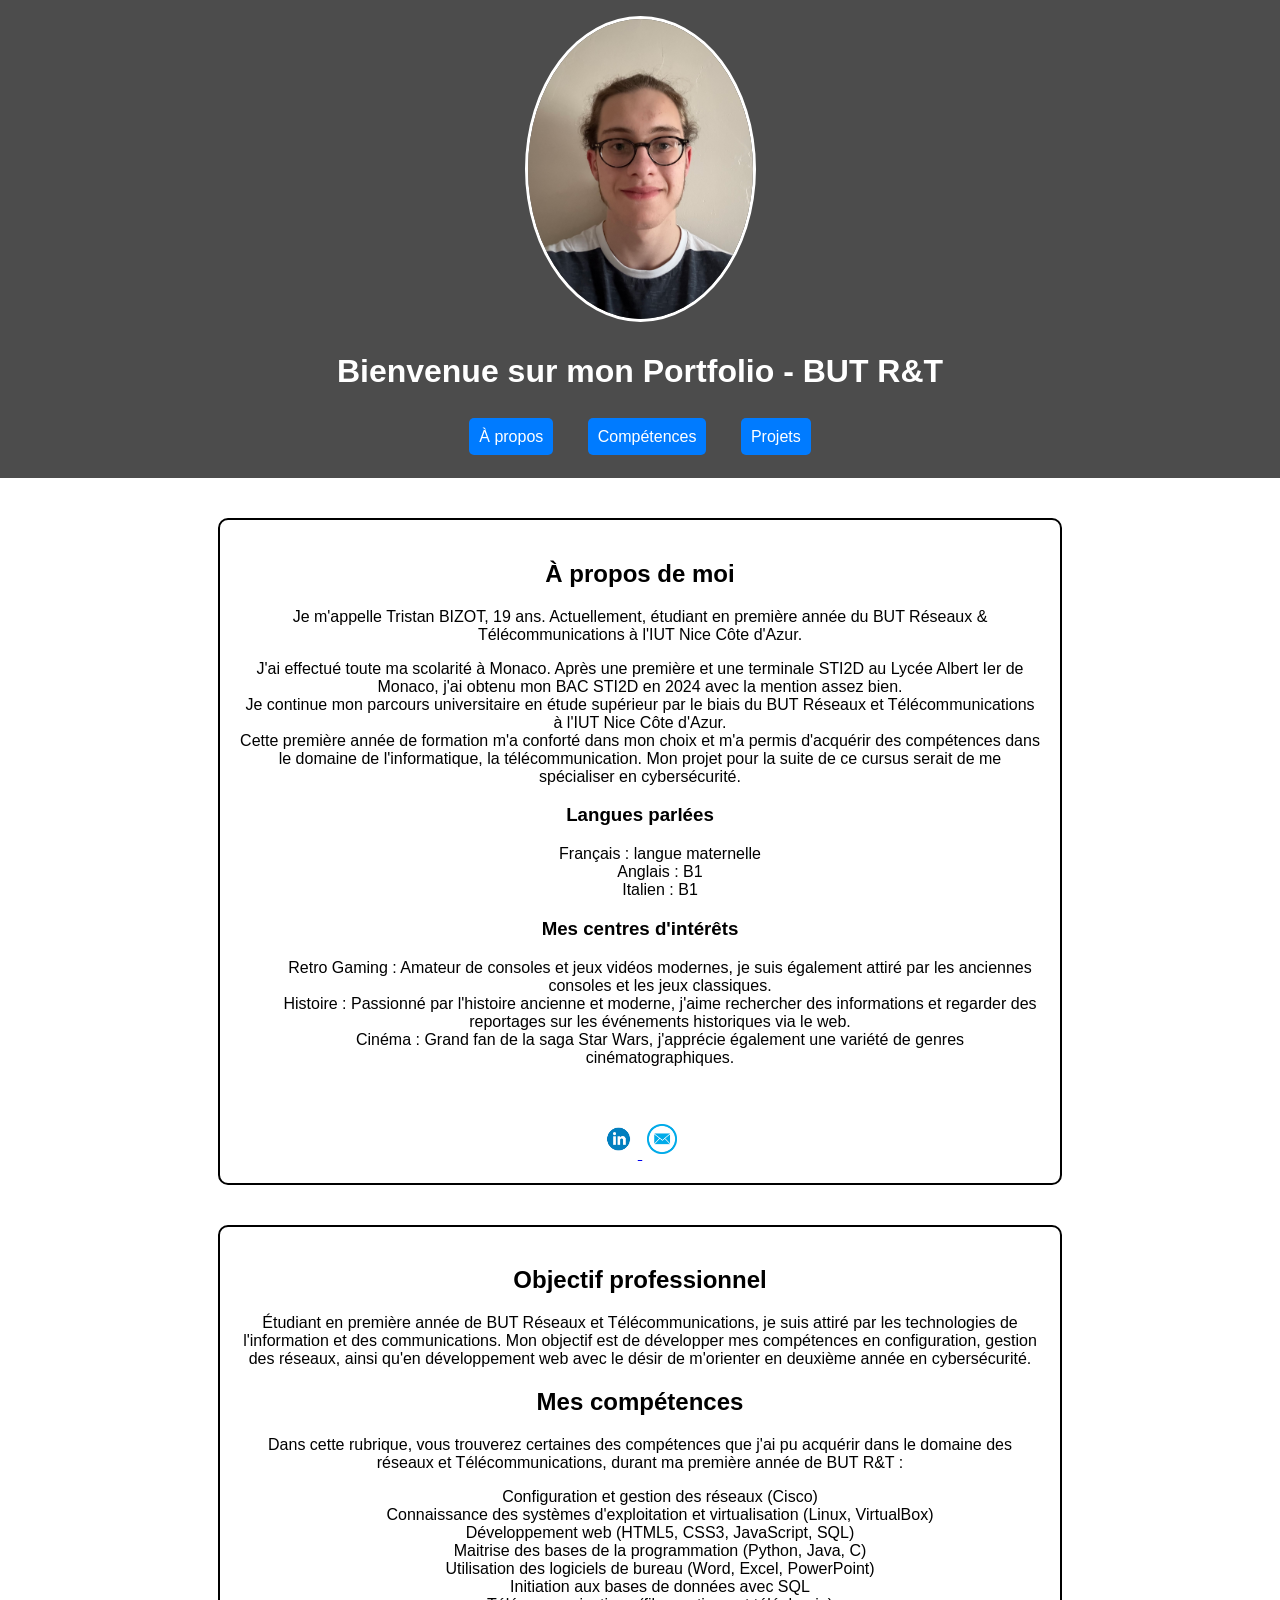
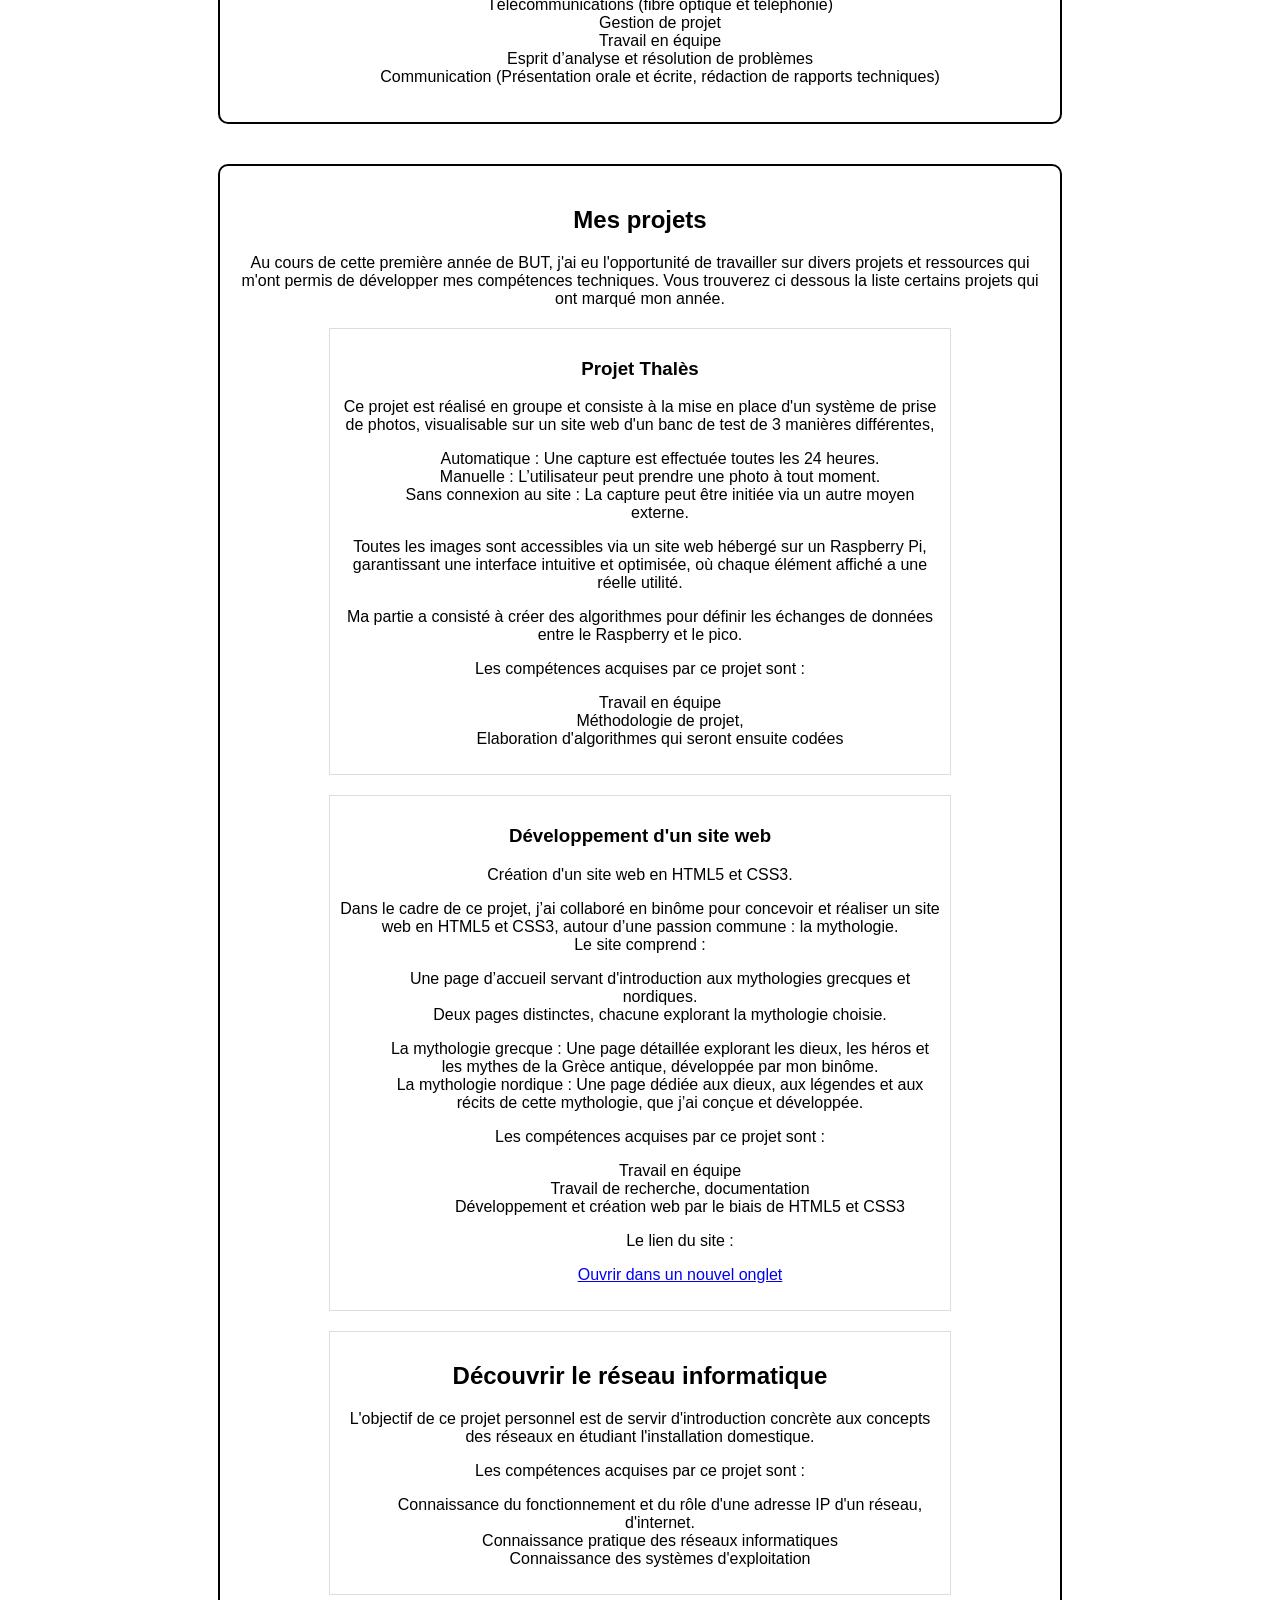
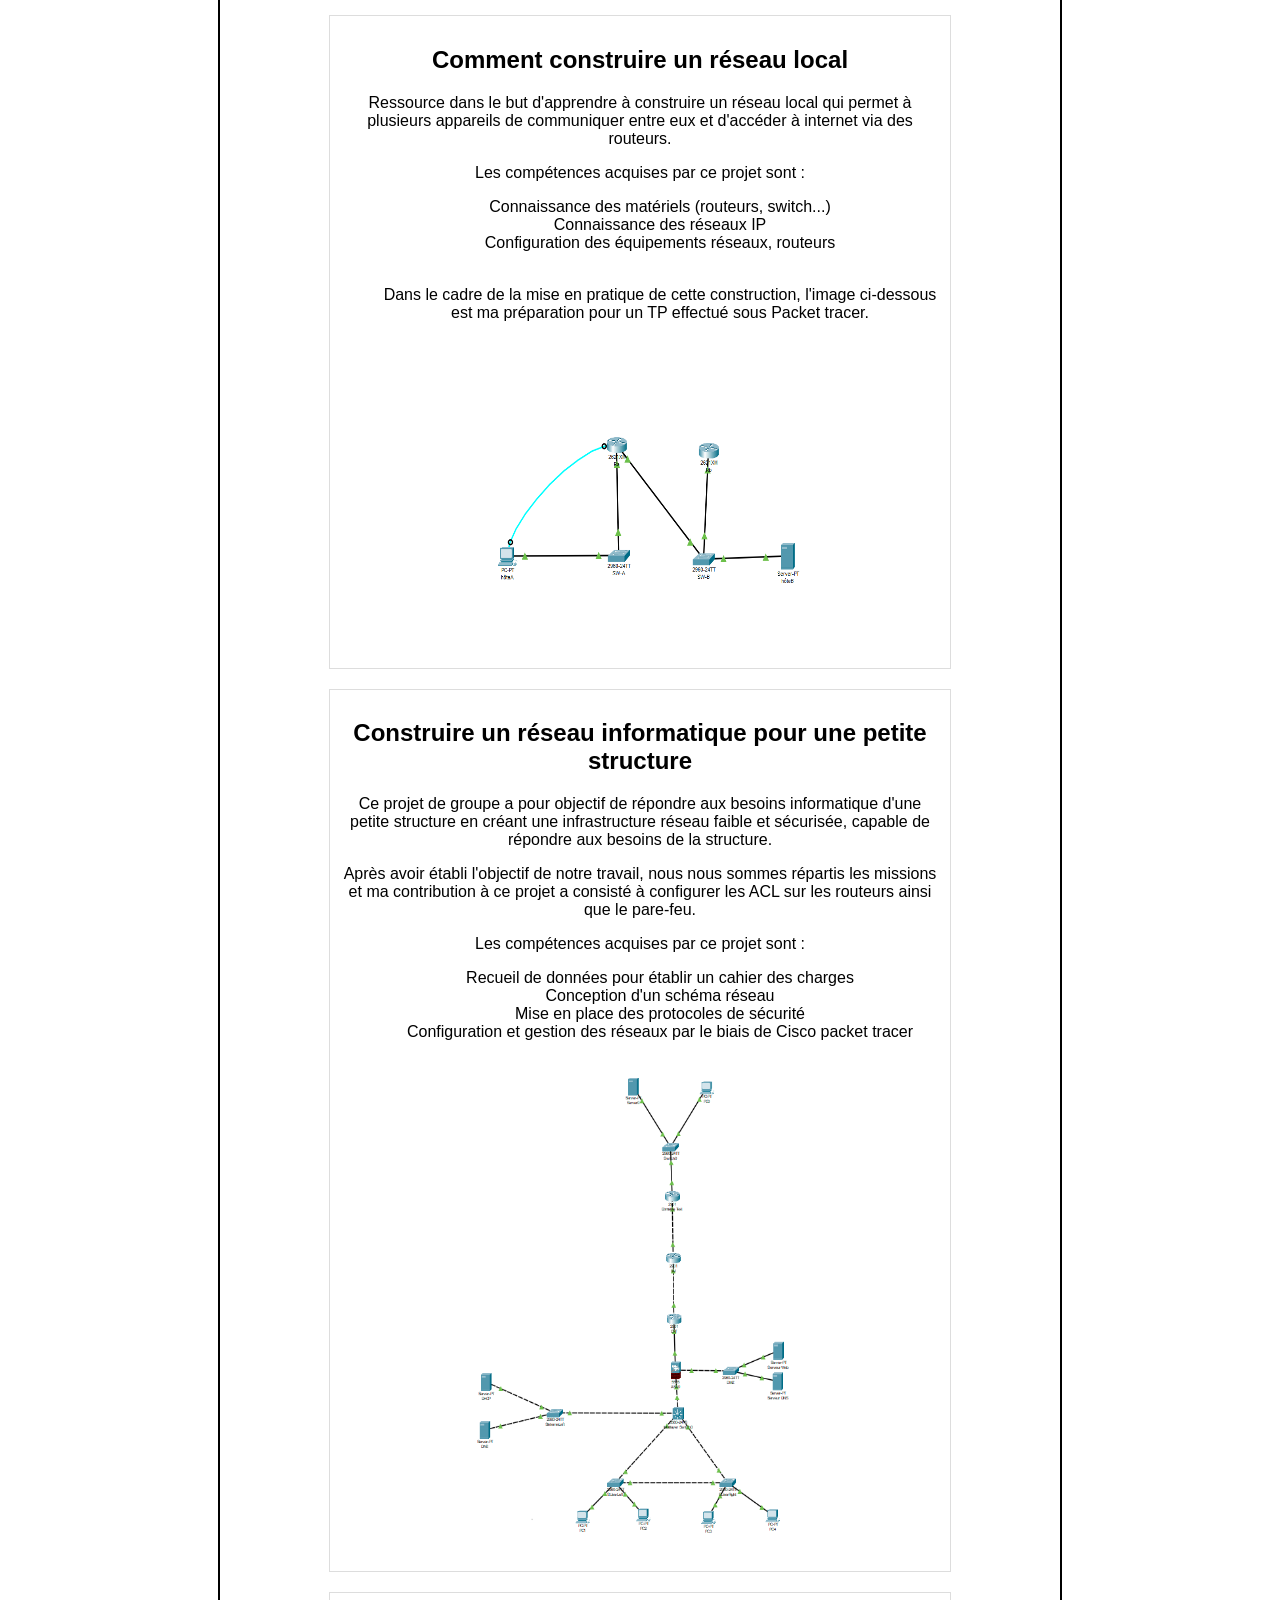
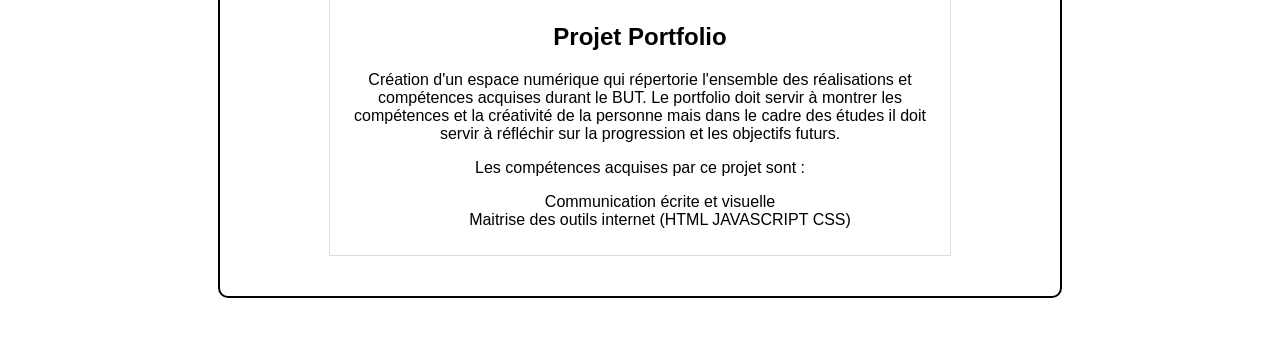
==== SAE25/index.html @ 33246bfd "Add files via upload" ====
<!DOCTYPE html>
<html lang="fr">
<head>
    <meta charset="UTF-8">
    <meta name="viewport" content="width=device-width, initial-scale=1.0">
    <title>Portfolio - BUT R&T</title>
    <link rel="stylesheet" href="Portfolio.css">
</head>
<body>
    <header>
        <div class="profile-container">
            <img src="Profil.jpg" alt="Photo de profil" class="profile-pic">
            <h1>Bienvenue sur mon Portfolio - BUT R&T</h1>
        </div>
        <nav>
            <ul>
                <li><a href="#about">À propos</a></li>
                <li><a href="#skills">Compétences</a></li>
                <li><a href="#projects">Projets</a></li>
                
            </ul>
        </nav>
    </header>

    <!-- Sections principales -->
    <section id="about">
        <h2>À propos de moi</h2>
        <p>Je m'appelle Tristan BIZOT, 19 ans.
            Actuellement, étudiant en première année du BUT Réseaux & Télécommunications à l'IUT Nice Côte d'Azur.<br>
            <p>J'ai effectué toute ma scolarité à Monaco. Après une première et une terminale STI2D au Lycée Albert Ier de Monaco, j'ai obtenu mon BAC STI2D en 2024 avec la mention assez bien.<br>
            Je continue mon parcours universitaire en étude supérieur par le biais du BUT Réseaux et Télécommunications à l'IUT Nice Côte d'Azur.<br>
            Cette première année de formation m'a conforté dans mon choix et m'a permis d'acquérir des compétences dans le domaine de l'informatique, la télécommunication. 
            Mon projet pour la suite de ce cursus serait de me spécialiser en cybersécurité.
            </p>
            <h3>Langues parlées</h3>
            <ul style="list-style-type: none;">
                <li>Français : langue maternelle</li>
                <li>Anglais : B1</li>
                <li>Italien : B1</li>
            </ul>
            <h3>Mes centres d'intérêts</h3>
            <ul style="list-style-type: none;">
                <li>Retro Gaming : Amateur de consoles et jeux vidéos modernes, je suis également attiré par les anciennes consoles et les jeux classiques.</li>
                <li>Histoire : Passionné par l'histoire ancienne et moderne, j'aime rechercher des informations et regarder des reportages sur les événements historiques via le web.</li>
                <li>Cinéma : Grand fan de la saga Star Wars, j'apprécie également une variété de genres cinématographiques.</li>
            </ul>
            <br><br>
            <a href="https://www.linkedin.com/in/tristan-bizot-b818a032b/" target="_blank">
                <img src="logo_Linkedin.png" alt="Logo LinkedIn" class="logo">
            </a>
            <a href="mailto:tristan.bizot@etu.unice.fr">
                <img src="logo_Email.png" alt="Logo Email" class="logo">
            </a>
            <br>
    </section>

    <section id="skills">
        <h2>Objectif professionnel</h2>
        <p>Étudiant en première année de BUT Réseaux et Télécommunications, je suis attiré par les technologies de l'information et des communications. 
            Mon objectif est de développer mes compétences en configuration, gestion des réseaux, ainsi qu'en développement web avec le désir de m'orienter en deuxième année
            en cybersécurité.  
        </p>
        <h2>Mes compétences</h2>
        <p>Dans cette rubrique, vous trouverez certaines des compétences que j'ai pu acquérir dans le domaine des réseaux et Télécommunications, durant ma première année de BUT R&T :</p>
        <ul style="list-style-type: none;">
            <li>Configuration et gestion des réseaux (Cisco)</li>
            <li>Connaissance des systèmes d'exploitation et virtualisation (Linux, VirtualBox)</li>
            <li> Développement web (HTML5, CSS3, JavaScript, SQL)</li>
            <li> Maitrise des bases de la programmation (Python, Java, C)</li>
            <li> Utilisation des logiciels de bureau (Word, Excel, PowerPoint)</li>
          <li>Initiation aux bases de données avec SQL</li>
          <li>Télécommunications (fibre optique et téléphonie)</li>
            <li> Gestion de projet</li>
            <li> Travail en équipe</li>
            <li>Esprit d’analyse et résolution de problèmes</li>
            <li>Communication (Présentation orale et écrite, rédaction de rapports techniques)</li>
        </ul>
    </section>

    <section id="projects">
        <h2>Mes projets</h2>
        Au cours de cette première année de BUT, j'ai eu l'opportunité de travailler sur divers projets et ressources qui m'ont permis de développer mes compétences techniques. 
        Vous trouverez ci dessous la liste certains projets qui ont marqué mon année.
        
        <div class="project-card">
            <h3>Projet Thalès</h3>
            <p>Ce projet est réalisé en groupe et consiste à la mise en place d'un système de prise de photos, visualisable sur un site web d'un banc de test de 3 manières différentes,
                <ul style="list-style-type: none;">
                    <li>Automatique : Une capture est effectuée toutes les 24 heures.</li>
                    <li>Manuelle : L’utilisateur peut prendre une photo à tout moment.</li>
                    <li>Sans connexion au site : La capture peut être initiée via un autre moyen externe.</li>
                </ul>
                Toutes les images sont accessibles via un site web hébergé sur un Raspberry Pi, garantissant une interface intuitive et optimisée, où chaque élément affiché a une réelle utilité.</p>

            <p>Ma partie a consisté à créer des algorithmes pour définir les échanges de données entre le Raspberry et le pico.</p>

            <p>Les compétences acquises par ce projet sont :</p>
            <ul style="list-style-type: none;">
                <li>Travail en équipe</li>
                <li>Méthodologie de projet, </li>
                <li>Elaboration d'algorithmes qui seront ensuite codées
            </ul>
        </div>
        <div class="project-card">
            <h3>Développement d'un site web</h3>
            <p>Création d'un site web en HTML5 et CSS3.</p>
            <p>Dans le cadre de ce projet, j’ai collaboré en binôme pour concevoir et réaliser un site web en HTML5 et CSS3, autour d’une passion commune : la mythologie.<br>
                    </ul>
                    Le site comprend :
                    <ul style="list-style-type: none;">
                        <li>Une page d’accueil servant d'introduction aux mythologies grecques et nordiques.</li>
                        <li>Deux pages distinctes, chacune explorant la mythologie choisie.</li>
                    </ul>
                    <ul style="list-style-type: none;">
                        <li> La mythologie grecque : Une page détaillée explorant les dieux, les héros et les mythes de la Grèce antique, développée par mon binôme.</li>
                        <li> La mythologie nordique : Une page dédiée aux dieux, aux légendes et aux récits de cette mythologie, que j’ai conçue et développée.</li>
                    </ul>

                    <ul>
                        <p>Les compétences acquises par ce projet sont :</p>
            <ul style="list-style-type: none;">
                <li>Travail en équipe</li>
                <li> Travail de recherche, documentation
                <li>Développement et création web par le biais de HTML5 et CSS3</li>
                 </p>
                 <p>Le lien du site :</p>
                 <a href="https://bizottristan.github.io./Mythologie1/index.html" target="_blank">Ouvrir dans un nouvel onglet</a>

            </div>
        <div class="project-card">
            <h2>Découvrir le réseau informatique</h2>
            <p>L'objectif de ce projet personnel est de servir d'introduction concrète aux concepts des réseaux en étudiant l'installation domestique.  </p>
            <p>Les compétences acquises par ce projet sont :</p>
            <ul style="list-style-type: none;">
                <li> Connaissance du fonctionnement et du rôle d'une adresse IP d'un réseau, d'internet.
                <li> Connaissance pratique des réseaux informatiques
                <li>Connaissance des systèmes d'exploitation</li>
        </div>
        <div class="project-card">
            <h2>Comment construire un réseau local</h2>
            <p>Ressource dans le but d'apprendre à construire un réseau local qui permet à plusieurs appareils de communiquer entre eux et d'accéder à internet via des routeurs.
                
            </p>
            <p>Les compétences acquises par ce projet sont :</p>
            <ul style="list-style-type: none;">
                <li>Connaissance des matériels (routeurs, switch...)</li>
                <li>Connaissance des réseaux IP</li>
                <li>Configuration des équipements réseaux, routeurs</li>
                <br>
                <p>Dans le cadre de la mise en pratique de cette construction, l'image ci-dessous est ma préparation pour un TP effectué sous Packet tracer.</p>
                <img src="ProjetR103.png" width="400" height="300">
        </div>
        <div class="project-card">
            <h2>Construire un réseau informatique pour une petite structure</h2>
            <p> Ce projet de groupe a pour objectif de répondre aux besoins informatique d'une petite structure en créant une infrastructure réseau faible et sécurisée, capable de répondre aux besoins de la structure.</p>
            <p> Après avoir établi l'objectif de notre travail, nous nous sommes répartis les missions et ma contribution à ce projet a consisté à configurer les ACL sur les routeurs ainsi que le pare-feu.
            <p>Les compétences acquises par ce projet sont :</p>
            <ul style="list-style-type: none;">
                <li>Recueil de données pour établir un cahier des charges</li>
                <li>Conception d'un schéma réseau</li>
                <li>Mise en place des protocoles de sécurité</li>
                <li>Configuration et gestion des réseaux par le biais de Cisco packet tracer</li>
                <img src="ProjetSAE21.png" width="400" height="500">
        </div>
        <div class="project-card">
            <h2>Projet Portfolio</h2>
            <p>Création d'un espace numérique qui répertorie l'ensemble des réalisations et compétences acquises durant le BUT.
                Le portfolio doit servir à montrer les compétences et la créativité de la personne mais dans le cadre des études il doit servir à réfléchir sur la progression et les objectifs futurs.
            </p>
            <p>Les compétences acquises par ce projet sont :</p>
            <ul style="list-style-type: none;">
                <li>Communication écrite et visuelle</li>
                <li>Maitrise des outils internet (HTML JAVASCRIPT CSS)</li>
        </div>

     
    </section>
    <script src="Portfolio.js"></script>
</body>
</html>
---- SAE25/Portfolio.css ----
/* Styles généraux */
body {
    font-family: Arial, sans-serif;
    text-align: center;
    margin: 0;
    padding: 0;
    background-image: url('');
    background-size: cover;
    background-position: center;
    background-repeat: no-repeat;
    color: black;
}

/* En-tête */
header {
    background-color: rgba(0, 0, 0, 0.7);
    color: white;
    padding: 1em;
}

/* Encadrer les sections */
section {
    border: 2px solid #000;
    border-radius: 10px;
    padding: 20px;
    margin: 40px auto;
    max-width: 800px;
    background-color: rgba(255, 255, 255, 0.9);
}

/* Boutons "En savoir plus" */
button {
    background-color: #007bff;
    color: white;
    padding: 10px 20px;
    border: none;
    border-radius: 5px;
    cursor: pointer;
    transition: 0.3s ease;
}

button:hover {
    background-color: #0056b3;
}

/* Pour la section contact */
/* Organiser les champs du formulaire sur une seule ligne */
.form-group {
    display: flex;
    justify-content: space-between;
}

.form-group input {
    width: 48%; /* Chaque champ prend 48% de la largeur pour s'aligner */
}

/* Adapter la taille du texte */
textarea {
    width: 100%;
    height: 100px;
}

/* Photos et logos */
.profile-container {
    display: flex;
    align-items: center;
    justify-content: center;
    flex-direction: column;
}

.profile-pic {
    width: auto;
    height: auto;
    max-width: 300px;
    max-height: 300px;
    border-radius: 50%;
    border: 3px solid white;
    margin-bottom: 10px;
    background-color: white;
}

.logo {
    width: 30px;
    height: auto;
    margin: 5px;
    transition: transform 0.3s ease;
}

.logo:hover {
    transform: scale(1.1);
}

/* Navigation */
nav ul {
    list-style: none;
    padding: 0;
}

nav ul li {
    display: inline;
    margin: 0 15px;
}

nav ul li a {
    color: white;
    text-decoration: none;
    padding: 10px;
    background-color: #007bff;
    border-radius: 5px;
    transition: 0.3s ease;
}

nav ul li a:hover {
    background-color: #0056b3;
}

/* Cartes de projet */
.project-card {
    border: 1px solid #ddd;
    padding: 10px;
    margin: 20px auto;
    background-color: rgba(255, 255, 255, 0.8);
    color: black;
    max-width: 600px;
}
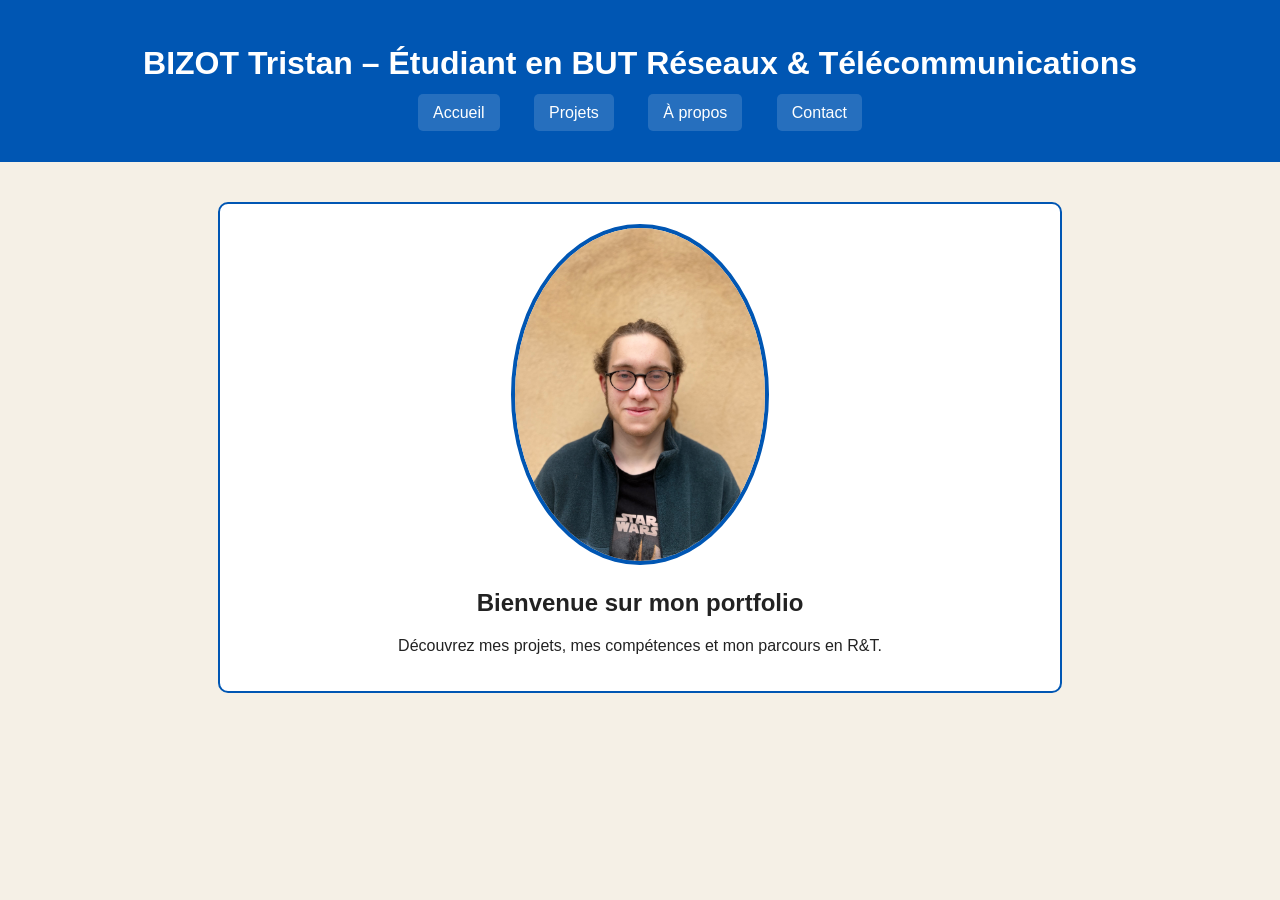
==== commit 2c18d792: "Add files via upload" ====
--- a/SAE25/index.html
+++ b/SAE25/index.html
@@ -2,179 +2,29 @@
 <html lang="fr">
 <head>
     <meta charset="UTF-8">
-    <meta name="viewport" content="width=device-width, initial-scale=1.0">
-    <title>Portfolio - BUT R&T</title>
     <link rel="stylesheet" href="Portfolio.css">
+    <title>Portfolio – Tristan</title>
 </head>
+
 <body>
-    <header>
-        <div class="profile-container">
-            <img src="Profil.jpg" alt="Photo de profil" class="profile-pic">
-            <h1>Bienvenue sur mon Portfolio - BUT R&T</h1>
-        </div>
-        <nav>
-            <ul>
-                <li><a href="#about">À propos</a></li>
-                <li><a href="#skills">Compétences</a></li>
-                <li><a href="#projects">Projets</a></li>
-                
-            </ul>
-        </nav>
-    </header>
+<header>
+    <h1>BIZOT Tristan – Étudiant en BUT Réseaux & Télécommunications</h1>
 
-    <!-- Sections principales -->
-    <section id="about">
-        <h2>À propos de moi</h2>
-        <p>Je m'appelle Tristan BIZOT, 19 ans.
-            Actuellement, étudiant en première année du BUT Réseaux & Télécommunications à l'IUT Nice Côte d'Azur.<br>
-            <p>J'ai effectué toute ma scolarité à Monaco. Après une première et une terminale STI2D au Lycée Albert Ier de Monaco, j'ai obtenu mon BAC STI2D en 2024 avec la mention assez bien.<br>
-            Je continue mon parcours universitaire en étude supérieur par le biais du BUT Réseaux et Télécommunications à l'IUT Nice Côte d'Azur.<br>
-            Cette première année de formation m'a conforté dans mon choix et m'a permis d'acquérir des compétences dans le domaine de l'informatique, la télécommunication. 
-            Mon projet pour la suite de ce cursus serait de me spécialiser en cybersécurité.
-            </p>
-            <h3>Langues parlées</h3>
-            <ul style="list-style-type: none;">
-                <li>Français : langue maternelle</li>
-                <li>Anglais : B1</li>
-                <li>Italien : B1</li>
-            </ul>
-            <h3>Mes centres d'intérêts</h3>
-            <ul style="list-style-type: none;">
-                <li>Retro Gaming : Amateur de consoles et jeux vidéos modernes, je suis également attiré par les anciennes consoles et les jeux classiques.</li>
-                <li>Histoire : Passionné par l'histoire ancienne et moderne, j'aime rechercher des informations et regarder des reportages sur les événements historiques via le web.</li>
-                <li>Cinéma : Grand fan de la saga Star Wars, j'apprécie également une variété de genres cinématographiques.</li>
-            </ul>
-            <br><br>
-            <a href="https://www.linkedin.com/in/tristan-bizot-b818a032b/" target="_blank">
-                <img src="logo_Linkedin.png" alt="Logo LinkedIn" class="logo">
-            </a>
-            <a href="mailto:tristan.bizot@etu.unice.fr">
-                <img src="logo_Email.png" alt="Logo Email" class="logo">
-            </a>
-            <br>
-    </section>
+    <nav>
+        <ul>
+            <li><a href="index.html">Accueil</a></li>
+            <li><a href="projets.html">Projets</a></li>
+            <li><a href="apropos.html">À propos</a></li>
+            <li><a href="contact.html">Contact</a></li>
+        </ul>
+    </nav>
+</header>
 
-    <section id="skills">
-        <h2>Objectif professionnel</h2>
-        <p>Étudiant en première année de BUT Réseaux et Télécommunications, je suis attiré par les technologies de l'information et des communications. 
-            Mon objectif est de développer mes compétences en configuration, gestion des réseaux, ainsi qu'en développement web avec le désir de m'orienter en deuxième année
-            en cybersécurité.  
-        </p>
-        <h2>Mes compétences</h2>
-        <p>Dans cette rubrique, vous trouverez certaines des compétences que j'ai pu acquérir dans le domaine des réseaux et Télécommunications, durant ma première année de BUT R&T :</p>
-        <ul style="list-style-type: none;">
-            <li>Configuration et gestion des réseaux (Cisco)</li>
-            <li>Connaissance des systèmes d'exploitation et virtualisation (Linux, VirtualBox)</li>
-            <li> Développement web (HTML5, CSS3, JavaScript, SQL)</li>
-            <li> Maitrise des bases de la programmation (Python, Java, C)</li>
-            <li> Utilisation des logiciels de bureau (Word, Excel, PowerPoint)</li>
-          <li>Initiation aux bases de données avec SQL</li>
-          <li>Télécommunications (fibre optique et téléphonie)</li>
-            <li> Gestion de projet</li>
-            <li> Travail en équipe</li>
-            <li>Esprit d’analyse et résolution de problèmes</li>
-            <li>Communication (Présentation orale et écrite, rédaction de rapports techniques)</li>
-        </ul>
-    </section>
+<section class="profile-container">
+    <img src="Profil.jpeg" class="profile-pic" alt="Photo de profil">
+    <h2>Bienvenue sur mon portfolio</h2>
+    <p>Découvrez mes projets, mes compétences et mon parcours en R&T.</p>
+</section>
 
-    <section id="projects">
-        <h2>Mes projets</h2>
-        Au cours de cette première année de BUT, j'ai eu l'opportunité de travailler sur divers projets et ressources qui m'ont permis de développer mes compétences techniques. 
-        Vous trouverez ci dessous la liste certains projets qui ont marqué mon année.
-        
-        <div class="project-card">
-            <h3>Projet Thalès</h3>
-            <p>Ce projet est réalisé en groupe et consiste à la mise en place d'un système de prise de photos, visualisable sur un site web d'un banc de test de 3 manières différentes,
-                <ul style="list-style-type: none;">
-                    <li>Automatique : Une capture est effectuée toutes les 24 heures.</li>
-                    <li>Manuelle : L’utilisateur peut prendre une photo à tout moment.</li>
-                    <li>Sans connexion au site : La capture peut être initiée via un autre moyen externe.</li>
-                </ul>
-                Toutes les images sont accessibles via un site web hébergé sur un Raspberry Pi, garantissant une interface intuitive et optimisée, où chaque élément affiché a une réelle utilité.</p>
-
-            <p>Ma partie a consisté à créer des algorithmes pour définir les échanges de données entre le Raspberry et le pico.</p>
-
-            <p>Les compétences acquises par ce projet sont :</p>
-            <ul style="list-style-type: none;">
-                <li>Travail en équipe</li>
-                <li>Méthodologie de projet, </li>
-                <li>Elaboration d'algorithmes qui seront ensuite codées
-            </ul>
-        </div>
-        <div class="project-card">
-            <h3>Développement d'un site web</h3>
-            <p>Création d'un site web en HTML5 et CSS3.</p>
-            <p>Dans le cadre de ce projet, j’ai collaboré en binôme pour concevoir et réaliser un site web en HTML5 et CSS3, autour d’une passion commune : la mythologie.<br>
-                    </ul>
-                    Le site comprend :
-                    <ul style="list-style-type: none;">
-                        <li>Une page d’accueil servant d'introduction aux mythologies grecques et nordiques.</li>
-                        <li>Deux pages distinctes, chacune explorant la mythologie choisie.</li>
-                    </ul>
-                    <ul style="list-style-type: none;">
-                        <li> La mythologie grecque : Une page détaillée explorant les dieux, les héros et les mythes de la Grèce antique, développée par mon binôme.</li>
-                        <li> La mythologie nordique : Une page dédiée aux dieux, aux légendes et aux récits de cette mythologie, que j’ai conçue et développée.</li>
-                    </ul>
-
-                    <ul>
-                        <p>Les compétences acquises par ce projet sont :</p>
-            <ul style="list-style-type: none;">
-                <li>Travail en équipe</li>
-                <li> Travail de recherche, documentation
-                <li>Développement et création web par le biais de HTML5 et CSS3</li>
-                 </p>
-                 <p>Le lien du site :</p>
-                 <a href="https://bizottristan.github.io./Mythologie1/index.html" target="_blank">Ouvrir dans un nouvel onglet</a>
-
-            </div>
-        <div class="project-card">
-            <h2>Découvrir le réseau informatique</h2>
-            <p>L'objectif de ce projet personnel est de servir d'introduction concrète aux concepts des réseaux en étudiant l'installation domestique.  </p>
-            <p>Les compétences acquises par ce projet sont :</p>
-            <ul style="list-style-type: none;">
-                <li> Connaissance du fonctionnement et du rôle d'une adresse IP d'un réseau, d'internet.
-                <li> Connaissance pratique des réseaux informatiques
-                <li>Connaissance des systèmes d'exploitation</li>
-        </div>
-        <div class="project-card">
-            <h2>Comment construire un réseau local</h2>
-            <p>Ressource dans le but d'apprendre à construire un réseau local qui permet à plusieurs appareils de communiquer entre eux et d'accéder à internet via des routeurs.
-                
-            </p>
-            <p>Les compétences acquises par ce projet sont :</p>
-            <ul style="list-style-type: none;">
-                <li>Connaissance des matériels (routeurs, switch...)</li>
-                <li>Connaissance des réseaux IP</li>
-                <li>Configuration des équipements réseaux, routeurs</li>
-                <br>
-                <p>Dans le cadre de la mise en pratique de cette construction, l'image ci-dessous est ma préparation pour un TP effectué sous Packet tracer.</p>
-                <img src="ProjetR103.png" width="400" height="300">
-        </div>
-        <div class="project-card">
-            <h2>Construire un réseau informatique pour une petite structure</h2>
-            <p> Ce projet de groupe a pour objectif de répondre aux besoins informatique d'une petite structure en créant une infrastructure réseau faible et sécurisée, capable de répondre aux besoins de la structure.</p>
-            <p> Après avoir établi l'objectif de notre travail, nous nous sommes répartis les missions et ma contribution à ce projet a consisté à configurer les ACL sur les routeurs ainsi que le pare-feu.
-            <p>Les compétences acquises par ce projet sont :</p>
-            <ul style="list-style-type: none;">
-                <li>Recueil de données pour établir un cahier des charges</li>
-                <li>Conception d'un schéma réseau</li>
-                <li>Mise en place des protocoles de sécurité</li>
-                <li>Configuration et gestion des réseaux par le biais de Cisco packet tracer</li>
-                <img src="ProjetSAE21.png" width="400" height="500">
-        </div>
-        <div class="project-card">
-            <h2>Projet Portfolio</h2>
-            <p>Création d'un espace numérique qui répertorie l'ensemble des réalisations et compétences acquises durant le BUT.
-                Le portfolio doit servir à montrer les compétences et la créativité de la personne mais dans le cadre des études il doit servir à réfléchir sur la progression et les objectifs futurs.
-            </p>
-            <p>Les compétences acquises par ce projet sont :</p>
-            <ul style="list-style-type: none;">
-                <li>Communication écrite et visuelle</li>
-                <li>Maitrise des outils internet (HTML JAVASCRIPT CSS)</li>
-        </div>
-
-     
-    </section>
-    <script src="Portfolio.js"></script>
 </body>
 </html>
--- a/SAE25/Portfolio.css
+++ b/SAE25/Portfolio.css
@@ -1,93 +1,24 @@
+/* Couleurs principales */
+:root {
+    --primary: #0056b3;
+    --secondary: #f5f0e6;
+}
+
 /* Styles généraux */
 body {
     font-family: Arial, sans-serif;
     text-align: center;
     margin: 0;
     padding: 0;
-    background-image: url('');
-    background-size: cover;
-    background-position: center;
-    background-repeat: no-repeat;
-    color: black;
+    background-color: var(--secondary);
+    color: #222;
 }
 
 /* En-tête */
 header {
-    background-color: rgba(0, 0, 0, 0.7);
+    background-color: var(--primary);
     color: white;
-    padding: 1em;
-}
-
-/* Encadrer les sections */
-section {
-    border: 2px solid #000;
-    border-radius: 10px;
-    padding: 20px;
-    margin: 40px auto;
-    max-width: 800px;
-    background-color: rgba(255, 255, 255, 0.9);
-}
-
-/* Boutons "En savoir plus" */
-button {
-    background-color: #007bff;
-    color: white;
-    padding: 10px 20px;
-    border: none;
-    border-radius: 5px;
-    cursor: pointer;
-    transition: 0.3s ease;
-}
-
-button:hover {
-    background-color: #0056b3;
-}
-
-/* Pour la section contact */
-/* Organiser les champs du formulaire sur une seule ligne */
-.form-group {
-    display: flex;
-    justify-content: space-between;
-}
-
-.form-group input {
-    width: 48%; /* Chaque champ prend 48% de la largeur pour s'aligner */
-}
-
-/* Adapter la taille du texte */
-textarea {
-    width: 100%;
-    height: 100px;
-}
-
-/* Photos et logos */
-.profile-container {
-    display: flex;
-    align-items: center;
-    justify-content: center;
-    flex-direction: column;
-}
-
-.profile-pic {
-    width: auto;
-    height: auto;
-    max-width: 300px;
-    max-height: 300px;
-    border-radius: 50%;
-    border: 3px solid white;
-    margin-bottom: 10px;
-    background-color: white;
-}
-
-.logo {
-    width: 30px;
-    height: auto;
-    margin: 5px;
-    transition: transform 0.3s ease;
-}
-
-.logo:hover {
-    transform: scale(1.1);
+    padding: 1.5em;
 }
 
 /* Navigation */
@@ -104,22 +35,128 @@
 nav ul li a {
     color: white;
     text-decoration: none;
-    padding: 10px;
-    background-color: #007bff;
+    padding: 10px 15px;
+    background-color: rgba(255,255,255,0.15);
     border-radius: 5px;
     transition: 0.3s ease;
 }
 
 nav ul li a:hover {
-    background-color: #0056b3;
+    background-color: rgba(255,255,255,0.35);
 }
 
-/* Cartes de projet */
+/* Sections */
+section {
+    border: 2px solid var(--primary);
+    border-radius: 10px;
+    padding: 20px;
+    margin: 40px auto;
+    max-width: 800px;
+    background-color: white;
+}
+
+/* Cartes de projets */
+.project-list {
+    display: flex;
+    justify-content: center;
+    gap: 30px;
+    flex-wrap: wrap;
+}
+
 .project-card {
-    border: 1px solid #ddd;
+    width: 250px;
+    background-color: white;
+    border: 2px solid var(--primary);
+    border-radius: 10px;
+    padding: 15px;
+    text-decoration: none;
+    color: black;
+    transition: 0.3s ease;
+}
+
+.project-card:hover {
+    transform: scale(1.05);
+    background-color: #e8eef8;
+}
+
+.project-thumb {
+    width: 100%;
+    border-radius: 8px;
+}
+
+.project-nav {
+    margin-top: 20px;
+}
+
+/* Photos */
+.profile-pic {
+    max-width: 250px;
+    border-radius: 50%;
+    border: 4px solid var(--primary);
+}
+
+/* Logos */
+.logo {
+    width: 40px;
+    margin: 10px;
+    transition: transform 0.3s ease;
+}
+
+.logo:hover {
+    transform: scale(1.1);
+}
+
+/* Formulaire */
+.form-group {
+    display: flex;
+    justify-content: space-between;
+}
+
+.form-group input {
+    width: 48%;
     padding: 10px;
-    margin: 20px auto;
-    background-color: rgba(255, 255, 255, 0.8);
-    color: black;
-    max-width: 600px;
 }
+
+textarea {
+    width: 100%;
+    height: 120px;
+    padding: 10px;
+}
+
+.project-img {
+    max-width: 100%;
+    height: auto;
+    border-radius: 10px;
+}
+
+
+/* Boutons */
+button {
+    background-color: var(--primary);
+    color: white;
+    padding: 12px 25px;
+    border: none;
+    border-radius: 5px;
+    cursor: pointer;
+    transition: 0.3s ease;
+}
+
+button:hover {
+    background-color: #003f82;
+}
+
+/* Boutons navigation projets */
+.btn-nav {
+    display: inline-block;
+    margin-top: 20px;
+    padding: 10px 20px;
+    background-color: var(--primary);
+    color: white;
+    text-decoration: none;
+    border-radius: 5px;
+    transition: 0.3s ease;
+}
+
+.btn-nav:hover {
+    background-color: #003f82;
+}
